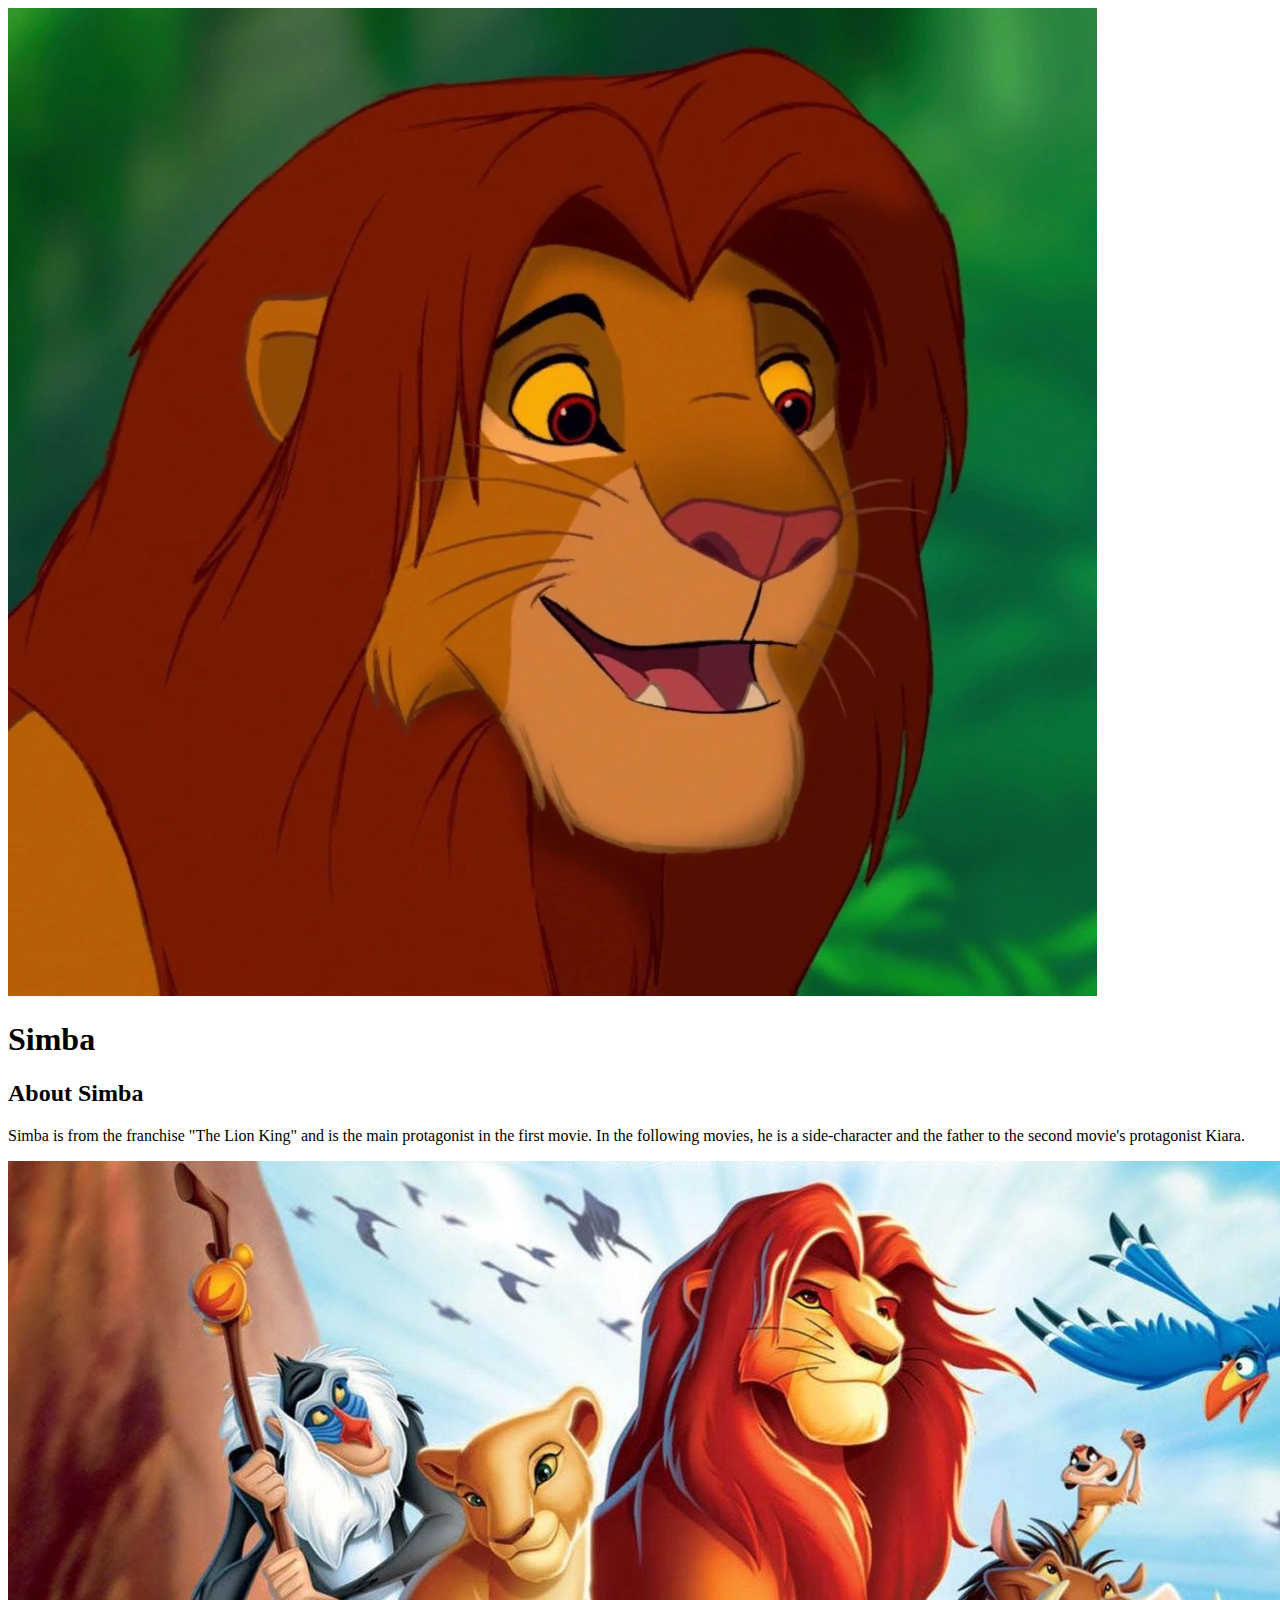
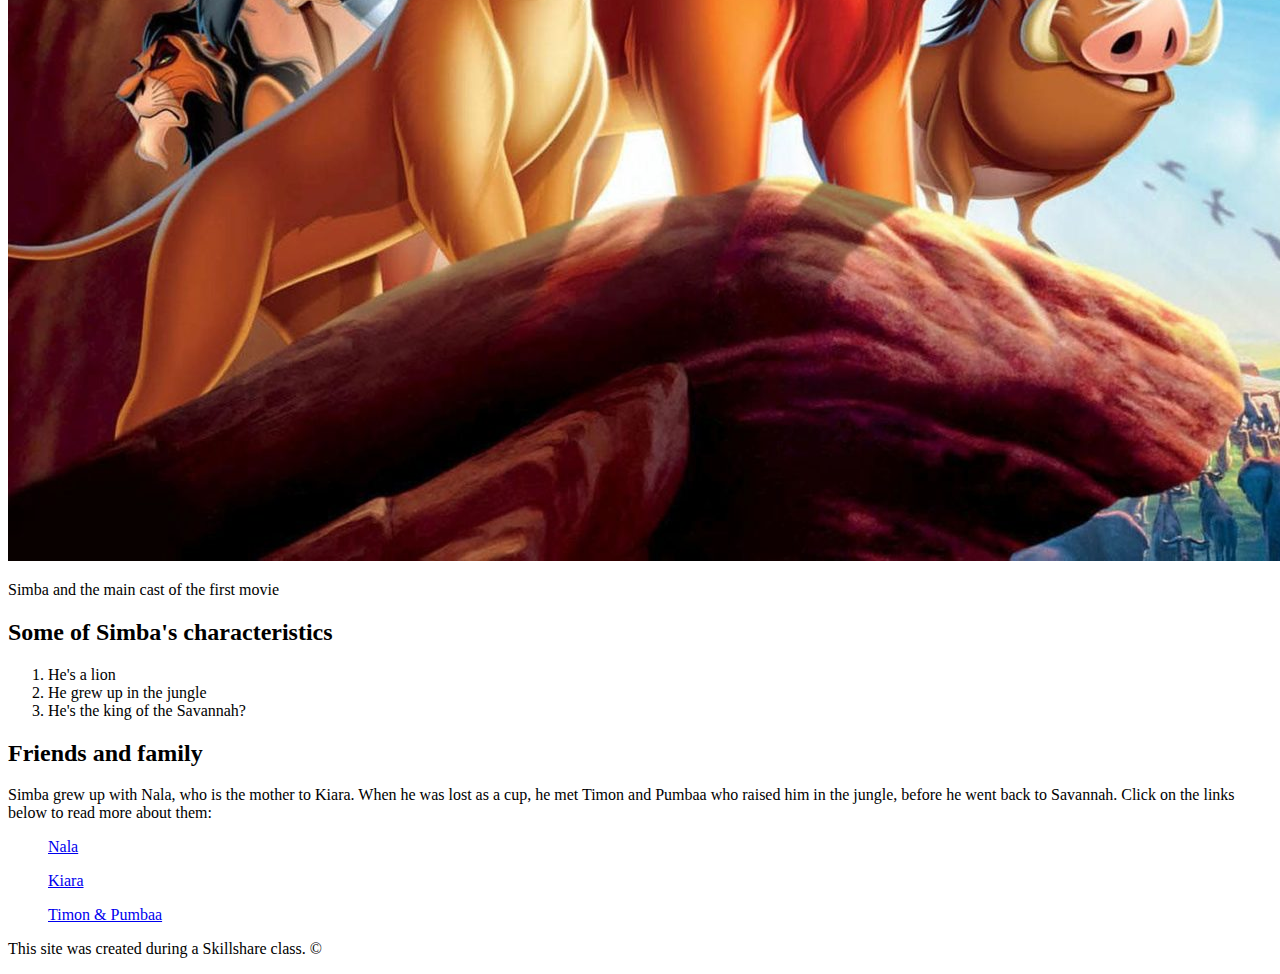
==== index.html @ 1c4c35fc "Added character's file and some images" ====
<!DOCTYPE html>
<html>
<head>
	<meta charset="utf-8">
	<meta name="viewport" content="width=device-width, initial-scale=1">
	<title>Simba</title>
	<link rel="icon" href="img/Simba.img">
</head>
<body>
	<!-- header element -->
	<header>
		<img src="img/Simba.img">
		<h1>Simba</h1>
	</header>

	<!-- main element -->
	<main>
		<h2>About Simba</h2>
		<p>Simba is from the franchise "The Lion King" and is the main protagonist in the first movie. In the following movies, he is a side-character and the father to the second movie's protagonist Kiara.</p>
		<img src="img/Løvernes-konge.img">
		<p>Simba and the main cast of the first movie</p>
		
		<!-- characteristics -->
		<h2>Some of Simba's characteristics</h2>
		<ol>
			<li>He's a lion</li>
			<li>He grew up in the jungle</li>
			<li>He's the king of the Savannah?</li>
		</ol>

		<!-- friends and family -->
		<h2>Friends and family</h2>
		<p>Simba grew up with Nala, who is the mother to Kiara. When he was lost as a cup, he met Timon and Pumbaa who raised him in the jungle, before he went back to Savannah. Click on the links below to read more about them:</p>
		<ul><a target="_blank" href="https://en.wikipedia.org/wiki/Nala_(The_Lion_King)">Nala</a></ul>
		<ul><a target="_blank" href="https://en.wikipedia.org/wiki/List_of_The_Lion_King_(franchise)_characters#Kiara">Kiara</a></ul>
		<ul><a target="_blank" href="https://en.wikipedia.org/wiki/Timon_and_Pumbaa">Timon & Pumbaa</a></ul>
	</main>

	<!-- Footer element -->
	<footer>
		<p>This site was created during a Skillshare class. &copy;</p>
	</footer>
</body>
</html>
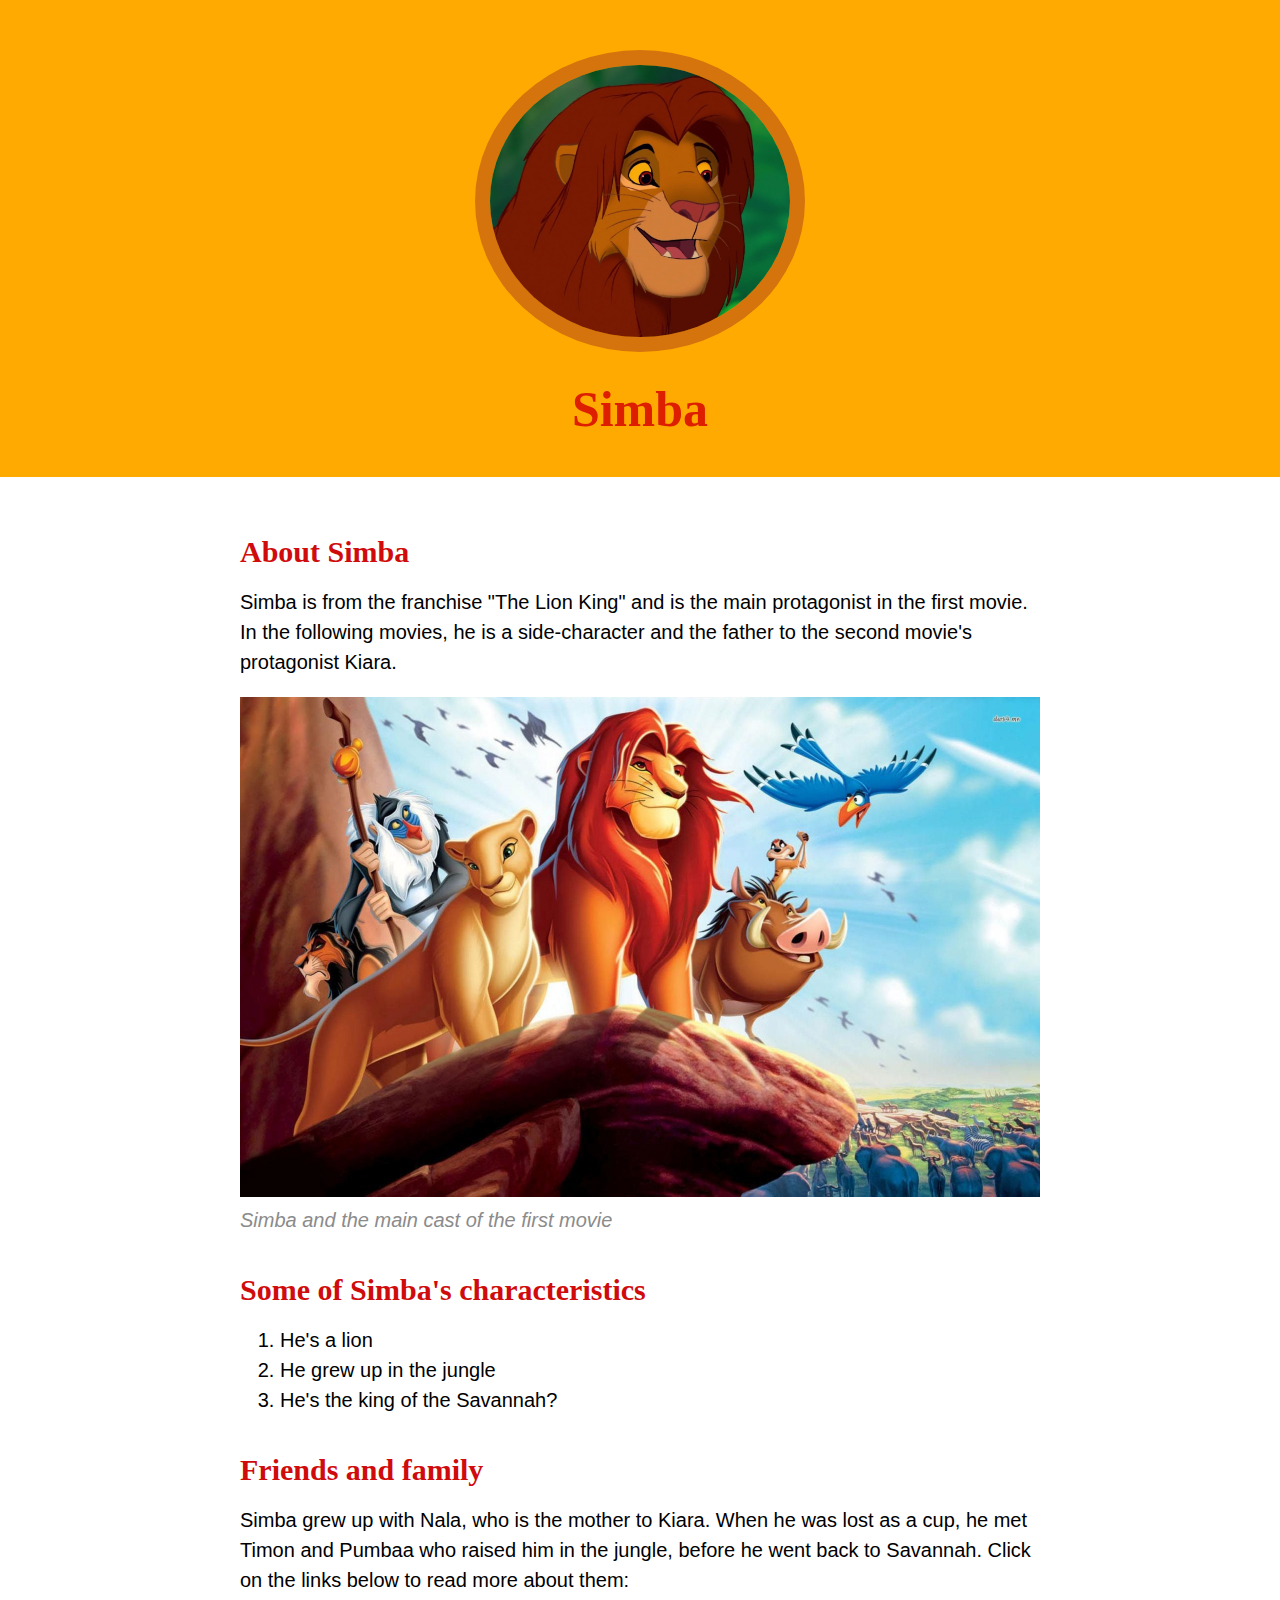
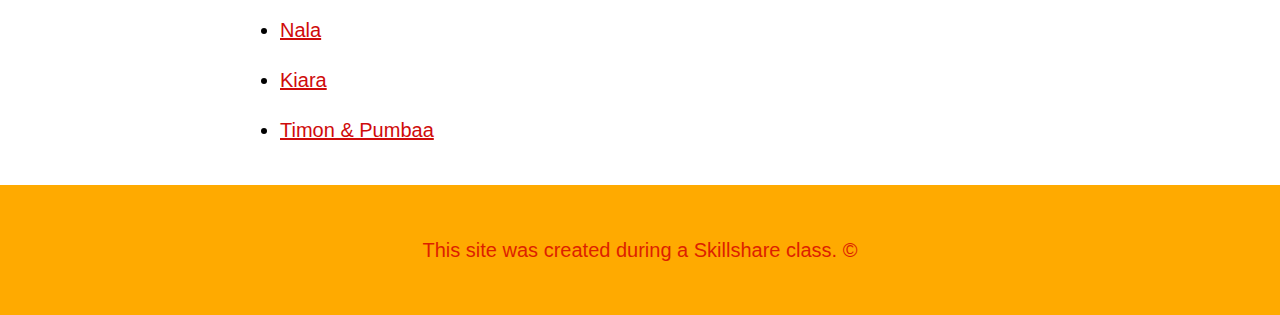
==== commit 49c02416: "wrote css for character's website and changed some HTML" ====
--- a/index.html
+++ b/index.html
@@ -5,6 +5,8 @@
 	<meta name="viewport" content="width=device-width, initial-scale=1">
 	<title>Simba</title>
 	<link rel="icon" href="img/Simba.img">
+	<link href="https://fonts.googleapis.com/css2?family=Bungee+Spice&family=IBM+Plex+Serif:wght@700&family=Permanent+Marker&display=swap" rel="stylesheet"> 
+	<link rel="stylesheet" type="text/css" href="css/simba.css">
 </head>
 <body>
 	<!-- header element -->
@@ -18,7 +20,7 @@
 		<h2>About Simba</h2>
 		<p>Simba is from the franchise "The Lion King" and is the main protagonist in the first movie. In the following movies, he is a side-character and the father to the second movie's protagonist Kiara.</p>
 		<img src="img/Løvernes-konge.img">
-		<p>Simba and the main cast of the first movie</p>
+		<p class="caption">Simba and the main cast of the first movie</p>
 		
 		<!-- characteristics -->
 		<h2>Some of Simba's characteristics</h2>
@@ -31,9 +33,18 @@
 		<!-- friends and family -->
 		<h2>Friends and family</h2>
 		<p>Simba grew up with Nala, who is the mother to Kiara. When he was lost as a cup, he met Timon and Pumbaa who raised him in the jungle, before he went back to Savannah. Click on the links below to read more about them:</p>
-		<ul><a target="_blank" href="https://en.wikipedia.org/wiki/Nala_(The_Lion_King)">Nala</a></ul>
-		<ul><a target="_blank" href="https://en.wikipedia.org/wiki/List_of_The_Lion_King_(franchise)_characters#Kiara">Kiara</a></ul>
-		<ul><a target="_blank" href="https://en.wikipedia.org/wiki/Timon_and_Pumbaa">Timon & Pumbaa</a></ul>
+		<ul>
+			<li>
+				<a target="_blank" href="https://en.wikipedia.org/wiki/Nala_(The_Lion_King)">Nala</a></ul>
+			</li>
+		<ul>
+			<li>
+				<a target="_blank" href="https://en.wikipedia.org/wiki/List_of_The_Lion_King_(franchise)_characters#Kiara">Kiara</a></ul>
+			</li>
+		<ul>
+			<li>
+				<a target="_blank" href="https://en.wikipedia.org/wiki/Timon_and_Pumbaa">Timon & Pumbaa</a></ul>
+			</li>
 	</main>
 
 	<!-- Footer element -->
--- a/css/simba.css
+++ b/css/simba.css
@@ -0,0 +1,70 @@
+body{
+	margin: 0;
+	font-family: Helvetica, Arial, sans-serif;
+	font-size: 20px;
+	line-height: 30px;
+}
+
+header{
+	background-color: #ffaa00;
+	text-align: center;
+	padding-top: 50px;
+	padding-bottom: 20px;
+}
+
+h1, h2{
+	font-family: 'Permanent Marker', cursive;
+
+}
+
+header h1{
+	color: #dd1f00;
+	font-size: 50px;
+}
+
+header img{
+	border-radius: 50%;
+	width: 300px;
+	border: 15px solid #d5740d;
+}
+
+main{
+	max-width: 800px;
+	margin: 0 auto;
+	padding: 20px;
+}
+
+main img{
+	max-width: 100%;
+}
+
+h2{
+	font-size: 30px;
+	color: #cf0b0b;
+	margin: 40px 0 10px;
+}
+
+a{
+	color: #cf0b0b;
+}
+a:hover{
+	color: white;
+	background-color: #109933;
+}
+
+footer{
+	background-color: #ffaa00;
+	text-align: center;
+	color: #dd1f00;
+	padding: 50px;
+}
+
+footer p{
+	margin: 0;
+}
+
+p.caption{
+	color: #8b8b8b;
+	font-style: italic;
+	margin-top: 0;
+}